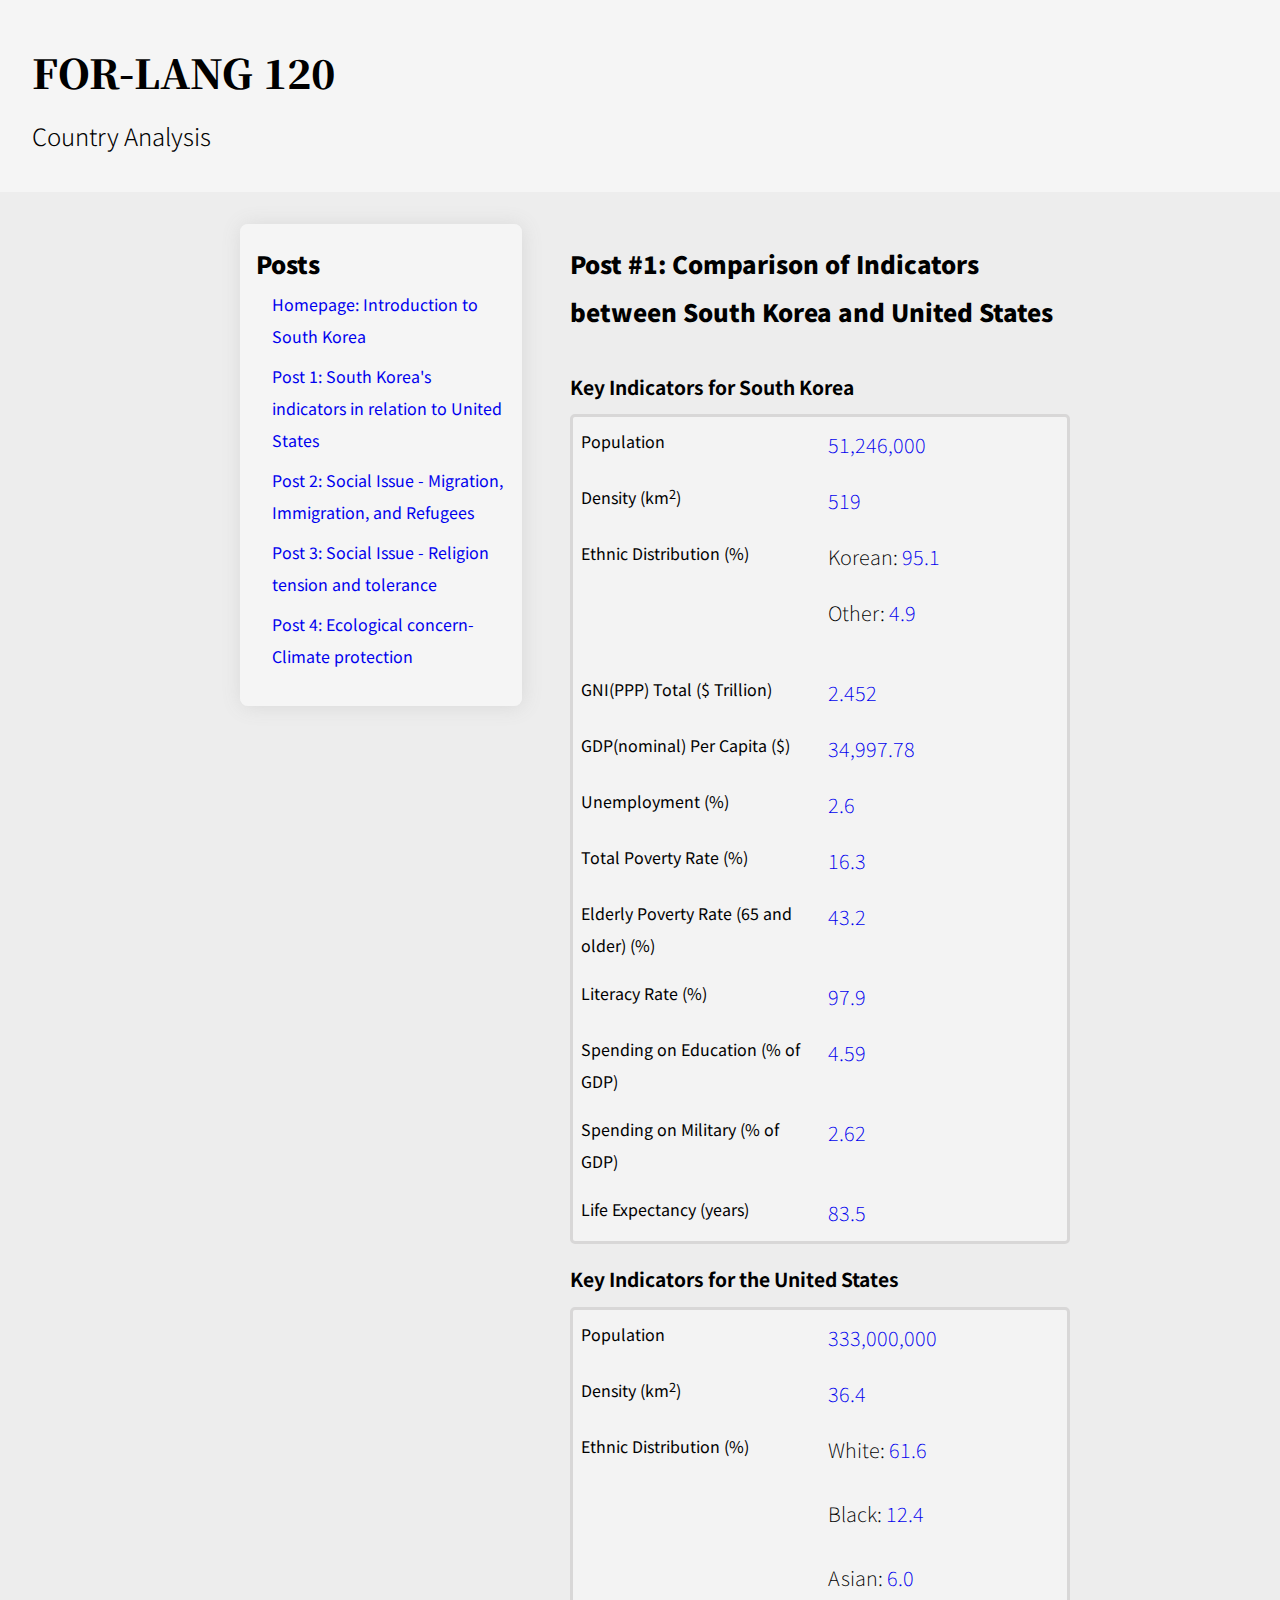
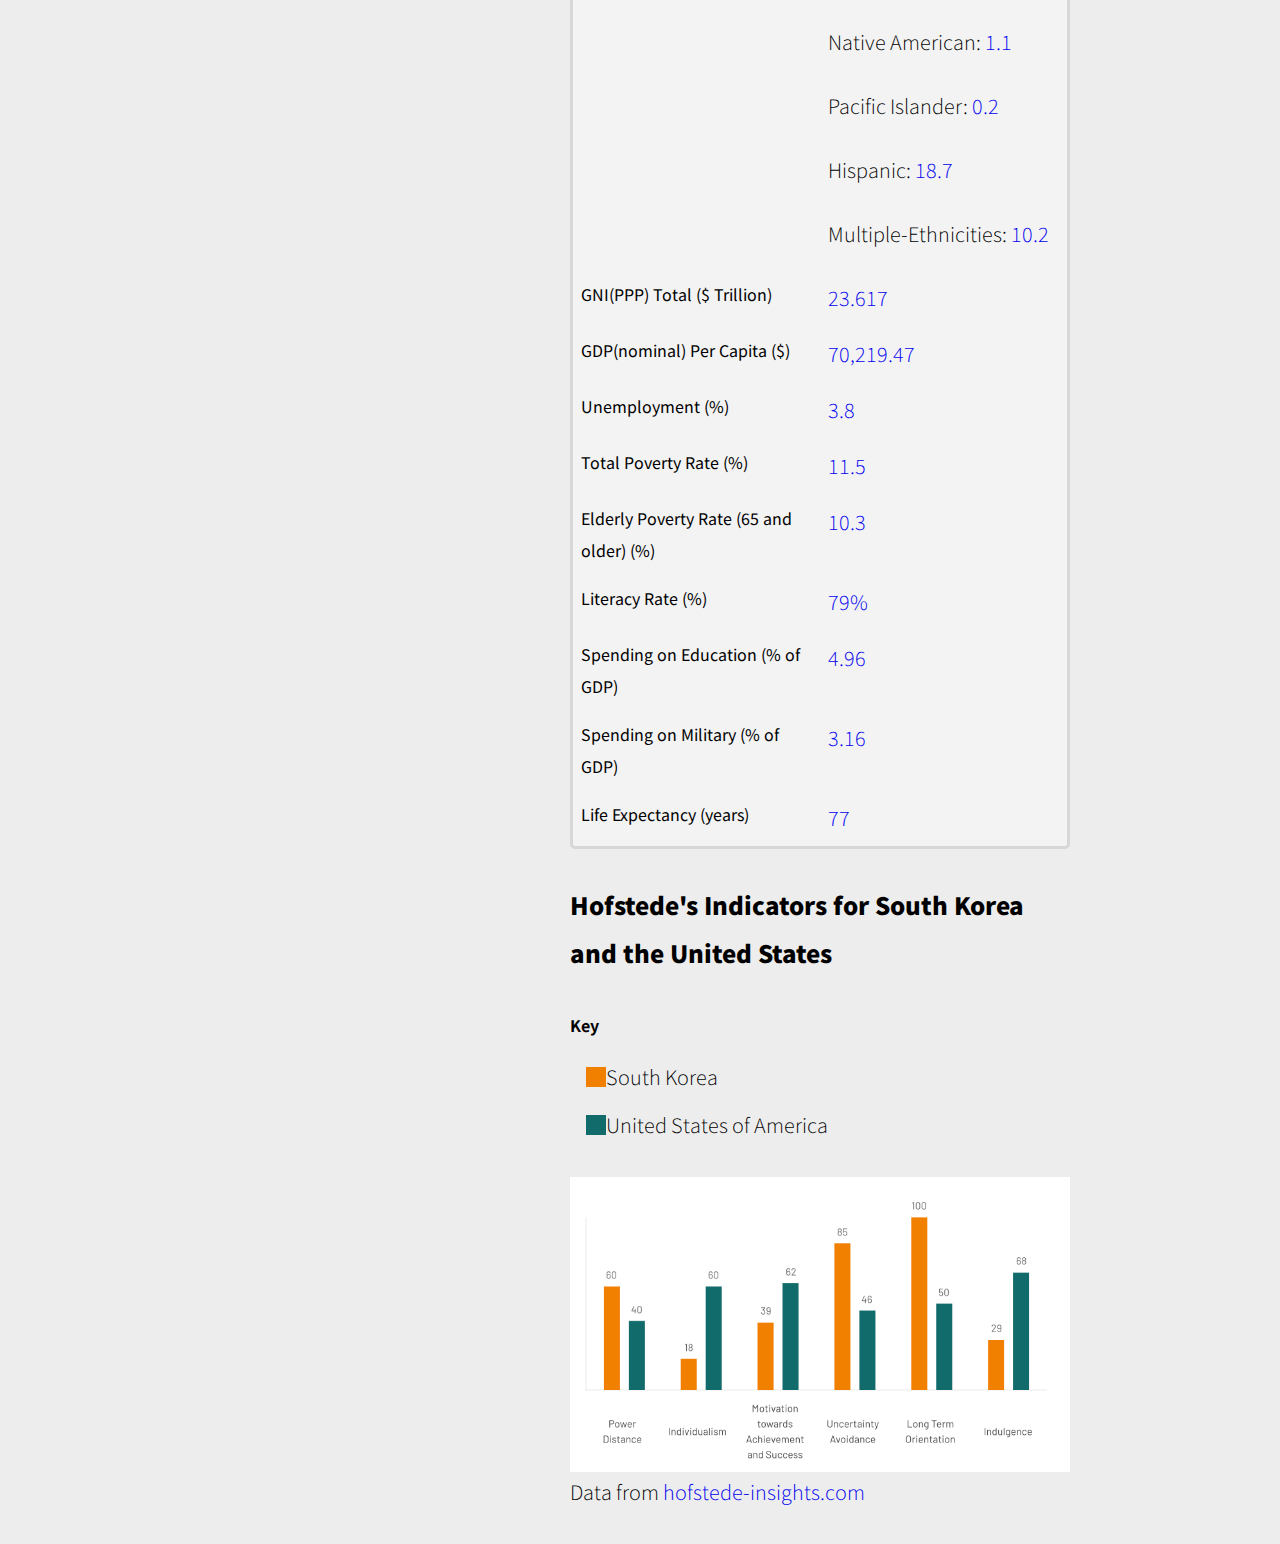
==== posts/post-1.html @ 70ac4032 "add posts | update styling | add images" ====
<!DOCTYPE html>
<html lang="en">
<head>
    <meta charset="UTF-8">
    <meta name="viewport" content="width=device-width, initial-scale=1.0, minimum-scale=1.0">
    <title>Country Analysis | Post #1</title>

    <link rel="stylesheet" href="../styles/styles.css">
    <link rel="stylesheet" href="../styles/post-1_styles.css">
    <link rel="preconnect" href="https://fonts.googleapis.com">
    <link rel="preconnect" href="https://fonts.gstatic.com" crossorigin>
    <link href="https://fonts.googleapis.com/css2?family=Noto+Sans+KR:wght@100;200;300;400;700&family=Noto+Serif+KR:wght@700;900&display=swap" rel="stylesheet">
</head>
<body>
    <header>
        <h1>
            FOR-LANG 120 
            <p>Country Analysis</p>
        </h1>
    </header>
    <main>
        <div class="container">
            <h2>
                Post #1: Comparison of Indicators between South Korea and United States
            </h2>
            <section class="default-flex indicator-section small-gap">
                <h3>Key Indicators for South Korea</h3>
                <div class="indicator-table">
                    <h4>Population</h4>
                    <p><a href="https://datacommons.org/ranking/Count_Person/Country/asia?h=country%2FKOR" target="_blank">51,246,000</a></p>
                    <h4>Density (km<sup>2</sup>)</h4>
                    <p><a href="https://www.ncbi.nlm.nih.gov/pmc/articles/PMC8871725/" target="_blank">519</a></p>
                    <h4>Ethnic Distribution (%)</h4>
                    <div class="default-flex">
                        <div>
                            <p>Korean: <span><a href="https://en.wikipedia.org/wiki/South_Korea#cite_note-2" target="_blank">95.1</a></span></p>
                        </div>
                        <div>
                            <p>Other: <span><a href="https://en.wikipedia.org/wiki/South_Korea#cite_note-2" target="_blank">4.9</a></span></p>
                            <p></p>
                        </div>

                    </div>
                    <h4>GNI(PPP) Total ($ Trillion)</h4>
                    <p><a href="https://datacommons.org/ranking/Amount_EconomicActivity_GrossNationalIncome_PurchasingPowerParity/Country/asia?h=country%2FKOR&unit=%24" target="_blank">2.452</a></p>
                    <h4>GDP(nominal) Per Capita ($)</h4>
                    <p><a href="https://datacommons.org/ranking/Amount_EconomicActivity_GrossDomesticProduction_Nominal_PerCapita/Country/asia?h=country%2FKOR&unit=%24" target="_blank">34,997.78</a></p>
                    <h4>Unemployment (%)</h4>
                    <p><a href="https://www.reuters.com/markets/asia/south-korea-unemployment-rate-edges-up-26-sept-2023-10-12/" target="_blank">2.6</a></p>
                    <h4>Total Poverty Rate (%)</h4>
                    <p><a href="https://www.ncbi.nlm.nih.gov/pmc/articles/PMC8871725/" target="_blank">16.3</a></p>
                    <h4>Elderly Poverty Rate (65 and older) (%)</h4>
                    <p><a href="https://www.ncbi.nlm.nih.gov/pmc/articles/PMC8871725/" target="_blank">43.2</a></p>
                    <h4>Literacy Rate (%)</h4>
                    <p><a href="https://sites.miis.edu/southkoreaeducation/diversity-and-access/" target="_blank">97.9</a></p>
                    <h4>Spending on Education (% of GDP)</h4>
                    <p><a href="https://datacommons.org/ranking/Amount_EconomicActivity_ExpenditureActivity_EducationExpenditure_Government_AsFractionOf_Amount_EconomicActivity_GrossDomesticProduction_Nominal/Country/asia?h=country%2FKOR&unit=%25" target="_blank">4.59</a></p>
                    <h4>Spending on Military (% of GDP)</h4>
                    <p><a href="https://datacommons.org/ranking/Amount_EconomicActivity_ExpenditureActivity_MilitaryExpenditure_Government_AsFractionOf_Amount_EconomicActivity_GrossDomesticProduction_Nominal/Country/asia?h=country%2FKOR&unit=%25" target="_blank">2.62</a></p>
                    <h4>Life Expectancy (years)</h4>
                    <p><a href="https://datacommons.org/place/country/KOR/?utm_medium=explore&mprop=lifeExpectancy&popt=Person&hl=en" target="_blank">83.5</a></p>
                </div>
            </section>

            <section class="default-flex small-gap indicator-section">
                <h3>Key Indicators for the United States</h3>
                <div class="indicator-table">
                    <h4>Population</h4>
                    <p><a href="https://datacommons.org/explore/#q=united+states+demographics&dc=" target="_blank">333,000,000</a></p>
                    <h4>Density (km<sup>2</sup>)</h4>
                    <p><a href="https://datacommons.org/explore/#q=united+states+population+density&dc=" target="_blank">36.4</a></p>
                    <h4>Ethnic Distribution (%)</h4>
                    <div class="default-flex small-gap">
                        <div>
                            <p>White: <span><a href="https://en.wikipedia.org/wiki/United_States" target="_blank">61.6</a></span></p>
                        </div>
                        <div>
                            <p>Black: <span><a href="https://en.wikipedia.org/wiki/United_States" target="_blank">12.4</a></span></p>
                        </div>
                        <div>
                            <p>Asian: <span><a href="https://en.wikipedia.org/wiki/United_States" target="_blank">6.0</a></span></p>
                        </div>
                        <div>
                            <p>Native American: <span><a href="https://en.wikipedia.org/wiki/United_States" target="_blank">1.1</a></span></p>
                        </div>
                        <div>
                            <p>Pacific Islander: <span><a href="https://en.wikipedia.org/wiki/United_States" target="_blank">0.2</a></span></p>
                        </div>
                        <div>
                            <p>Hispanic: <span><a href="https://en.wikipedia.org/wiki/United_States" target="_blank">18.7</a></span></p>
                        </div>
                        <div>
                            <p>Multiple-Ethnicities: <span><a href="https://en.wikipedia.org/wiki/United_States" target="_blank">10.2</a></span></p>
                        </div>

                    </div>
                    <h4>GNI(PPP) Total ($ Trillion)</h4>
                    <p><a href="https://datacommons.org/ranking/Amount_EconomicActivity_GrossNationalIncome_PurchasingPowerParity/Country/asia?h=country%2FKOR&unit=%24" target="_blank">23.617</a></p>
                    <h4>GDP(nominal) Per Capita ($)</h4>
                    <p><a href="https://datacommons.org/ranking/Amount_EconomicActivity_GrossDomesticProduction_Nominal_PerCapita/Country/asia?h=country%2FKOR&unit=%24" target="_blank">70,219.47</a></p>
                    <h4>Unemployment (%)</h4>
                    <p><a href="https://www.bls.gov/cps/" target="_blank">3.8</a></p>
                    <h4>Total Poverty Rate (%)</h4>
                    <p><a href="https://www.census.gov/newsroom/press-releases/2023/income-poverty-health-insurance-coverage.html" target="_blank">11.5</a></p>
                    <h4>Elderly Poverty Rate (65 and older) (%)</h4>
                    <p><a href="https://www.ncoa.org/article/latest-census-bureau-data-shows-americans-65-only-group-to-experience-increase-in-poverty" target="_blank">10.3</a></p>
                    <h4>Literacy Rate (%)</h4>
                    <p><a href="https://nces.ed.gov/pubs2019/2019179/index.asp" target="_blank">79%</a></p>
                    <h4>Spending on Education (% of GDP)</h4>
                    <p><a href="https://datacommons.org/ranking/Amount_EconomicActivity_ExpenditureActivity_EducationExpenditure_Government_AsFractionOf_Amount_EconomicActivity_GrossDomesticProduction_Nominal/Country/northamerica?h=country%2FUSA&unit=%25" target="_blank">4.96</a></p>
                    <h4>Spending on Military (% of GDP)</h4>
                    <p><a href="https://datacommons.org/ranking/Amount_EconomicActivity_ExpenditureActivity_MilitaryExpenditure_Government_AsFractionOf_Amount_EconomicActivity_GrossDomesticProduction_Nominal/Country/northamerica?h=country%2FUSA&unit=%25" target="_blank">3.16</a></p>
                    <h4>Life Expectancy (years)</h4>
                    <p><a href="https://datacommons.org/ranking/LifeExpectancy_Person/Country/northamerica?h=country%2FUSA" target="_blank">77</a></p>
                </div>
            </section>

            <section class="default-flex gap">
                <h2>Hofstede's Indicators for South Korea and the United States</h2>
                <div class="indicator-key">
                    <h5>Key</h5>
                    <div class="default-flex default-margin small-gap">
                        <div class="default-flex row center">
                            <div class="square orange"></div>
                            <p>South Korea</p>
                        </div>
                        <div class="default-flex row center">
                            <div class="square dark-blue"></div>
                            <p>United States of America</p>
                        </div>
                    </div>
                </div>
                <picture>
                    <source media="(max-width: 600px)" srcset="../images/mobile/hofstede_US_KO_mobile.png" width="100%"/>
                    <source media="(min-width: 600px)" srcset="../images/tablet/hofstede_US_KO_tablet.png" width="100%"/>
                    <source media="(min-width: 900px)" srcset="../images/desktop/hofstede_US_KO_desktop.png" width="100%"/>
                    <img id="hofstede-indicator-img" src="../images/hofstede_US_KO_table.png" alt="hofstede's insights applied to South Korea and the United States" />
                    <p>Data from <a href="https://www.hofstede-insights.com/country-comparison-tool?countries=south+korea" target="_blank" rel="noopener noreferrer">hofstede-insights.com</a></p>
                </picture>
            </section>
        </div>
        <aside class="posts">
            <h2>Posts</h2>
            <ul>
                <li><a href="/index.html">Homepage: Introduction to South Korea</a></li>
                <li><a href="/posts/post-1.html">Post 1: South Korea's indicators in relation to United States</a></li>
                <li><a href="/posts/post-2.html">Post 2: Social Issue - Migration, Immigration, and Refugees</a></li>
                <li><a href="/posts/post-3.html">Post 3: Social Issue - Religion tension and tolerance</a></li>
                <li><a href="/posts/post-4.html">Post 4: Ecological concern-Climate protection</a></li>
                <li><a href="/posts/post-5.html">Post 5: Political Issue: Gender equality</a></li>
                <li><a href="/posts/post-6.html">Post 6: Political Issue: Human rights</a></li>
                <li><a href="/posts/post-7.html">Post 7: Humanitarian Issue: Poverty</a></li>
                <li><a href="/posts/post-8.html">Post 8: Security Issue: Terrorism</a></li>
                <li><a href="/posts/post-9.html">Post 9: Values in Business</a></li>
                <li><a href="/posts/post-10.html">Post 10: Values in Education</a></li>
                <li><a href="/posts/post-11.html">Post 11: Values in Health Care</a></li>
                <li><a href="/posts/post-12.html">Post 12: Reflection</a></li>
            </ul>
        </aside>

    </main>
</body>
</html>
---- styles/styles.css ----
/* http://meyerweb.com/eric/tools/css/reset/ 
   v2.0 | 20110126
   License: none (public domain)
*/

html, body, div, span, applet, object, iframe,
h1, h2, h3, h4, h5, h6, p, blockquote, pre,
a, abbr, acronym, address, big, cite, code,
del, dfn, em, img, ins, kbd, q, s, samp,
small, strike, strong, sub, sup, tt, var,
b, u, i, center,
dl, dt, dd, ol, ul, li,
fieldset, form, label, legend,
table, caption, tbody, tfoot, thead, tr, th, td,
article, aside, canvas, details, embed, 
figure, figcaption, footer, header, hgroup, 
menu, nav, output, ruby, section, summary,
time, mark, audio, video {
	margin: 0;
	padding: 0;
	border: 0;
	font-size: 100%;
	font: inherit;
	vertical-align: baseline;
}
/* HTML5 display-role reset for older browsers */
article, aside, details, figcaption, figure, 
footer, header, hgroup, menu, nav, section {
	display: block;
}
body {
	line-height: 1;
}
ol, ul {
	list-style: none;
}
blockquote, q {
	quotes: none;
}
blockquote:before, blockquote:after,
q:before, q:after {
	content: '';
	content: none;
}
table {
	border-collapse: collapse;
	border-spacing: 0;
}


/* END MEYERS RESET */

/* VARIABLES */

:root {
    --light-grey: rgb(237, 237, 237); 
    --drop-shadow-grey: rgb(216, 216, 216) 
}


/* BEGIN USER STYLING */



html {
    width: 100%;
    background-color: var(--light-grey);
    font-family: 'Noto Sans KR', sans-serif;
    scroll-behavior: smooth;
}


body {
    /* width: 100%; */
    background-color: var(--light-grey);
    line-height: 2;
}

main {
    display: grid;
    column-gap: 3rem;
    row-gap: 2rem;
    margin: 2rem;
}

sup {
    vertical-align: top;
    font-size: .8rem;
    font-weight: 400;
}

a {
    text-decoration: none;
}

p {
    font-size: 1.25rem;
}

/* Headers */

header {
    grid-column: 1 / span 2;
    background-color: whitesmoke;
    padding-top: 2rem;
    padding-bottom: 2rem;

}

h1 {
    font-size: 2.5rem;
    font-weight: 900;
    display: flex;
    flex-direction: column;
    justify-content: center;
    align-items: left;
    margin-left: 2rem;
    font-family: 'Noto Serif KR', serif;
}

h1 p {
    font-size: 1.5rem;
    font-weight: 300;
    font-family: 'Noto Sans KR', sans-serif;
}

h2 {
    font-size: 1.5rem;
    font-weight: 900;
    margin-top: 1rem;
    margin-bottom: 1rem;
    font-family: 'Noto Sans KR', sans-serif;
}

h3 {
    font-size: 1.25rem;
    font-weight: bold;
}

p {
    font-weight: 200;
}

/* **************************************** */
/* indicator table and hofstede indicator images */

.indicator-table {
    display: grid;
    grid-template-columns: 1fr 1fr;
    background-color: rgb(243 243 243);
    border: 3px solid rgb(216, 215, 215);
    border-radius: 5px;
}

.indicator-table h4, .indicator-table p {
    padding: .5rem;
}

.indicator-table > div {
    padding: 0 0 .5rem 0;
}

#hofstede-indicator-img {
    display: block;
    margin-left: auto;
    margin-right: auto;
}

#indicator-key {
    background-color: rgba(217, 152, 152, 0.48);
    width: fit-content;
    padding: 1rem;
    border-radius: 3px;
}

/* **************************************** */

/* default list styles */
ul {
    list-style: none;
    display: flex;
    flex-direction: column;
    gap: .5rem;
}


li {
    margin-left: 1rem;
}

ul li {
    margin-left: 0;
}

.list {

}

ol {
    list-style-type: numeric;
}

ol li {
    /* text-indent: -.75em; */
}

ol li::marker {
    padding-left: 10px;
}


.default-flex {
    display: flex;
    flex-direction: column;
}

.small-gap {
    gap: .5rem;
}

.gap {
    gap: 1rem;
}

.big-gap {
    gap: 2rem;
}


.row {
    flex-direction: row;
}

.center {
    align-items: center;
}

.square {
    width: 20px;
    height: 20px;
}

.orange {
    background-color: #F28000;
}

.dark-blue {
    background-color: #126B6B;
}

.default-margin {
    margin: 1rem;
}

.margin-left {
    margin-left: 1rem;
}



main {
    order: 2;
}

/* Citations */

.citations {
    line-height: 1;
    display: flex;
    flex-direction: column;
    gap: 1rem;
}

.citations li {
    padding-left: 1rem;
    text-indent: -1rem;
    font-family: serif;
}

.italics {
    font-style: italic;
}

strong {
    font-weight: 400;
}

section {
    gap: 3rem;
}

a:hover {
    color: rgb(255, 89, 0);
    transition: all 250ms;
}

@media (min-width: 600px) {
    main {
        width: 500px;
        margin-left: auto;
        margin-right: auto;
    }
    picture {
    }

    #indicator-table {
    }

    #hofstede-indicator-img {
    }
}

@media (min-width: 900px) {
    body {
    }
    main {
        width: 800px;
        grid-template-columns: auto;
    }


    ul {
        margin-left: 1rem;
    }


    .post-title {
        grid-column-start: 2;
    }

    section {
        grid-column-start: 2;
    }

    div {
    }
    .container {
        grid-column-start: 2;
        order: 2;
        display: flex;
        flex-direction: column;
        gap: 1rem;

    }
    
    picture {
    }

    .indicator-section {
        width: 500px;
        margin-left: auto;
        margin-right: auto;
    }

    #indicator-table p {
    }

    #hofstede-indicator-img {
    }


    .posts {
        order: 1;
        top: 1rem;
        position: sticky;
        align-self: start;
        border-radius: 8px;
        box-shadow: 1px 1px 20px var(--drop-shadow-grey);
        grid-column-start: 1;
        width: 250px;
        height: 450px;
        overflow: scroll;
        background-color: whitesmoke;
        border: 1rem solid whitesmoke;
    }

    .posts h2 {
        position: sticky;
        top: 0;
        margin: 0;
        background-color: whitesmoke;
    }
}
---- styles/post-1_styles.css ----
/* mobile styles */

h3 {
    font-size: 1.2rem;
    font-weight: bold;
}

h5 {
    font-weight: bold;
}
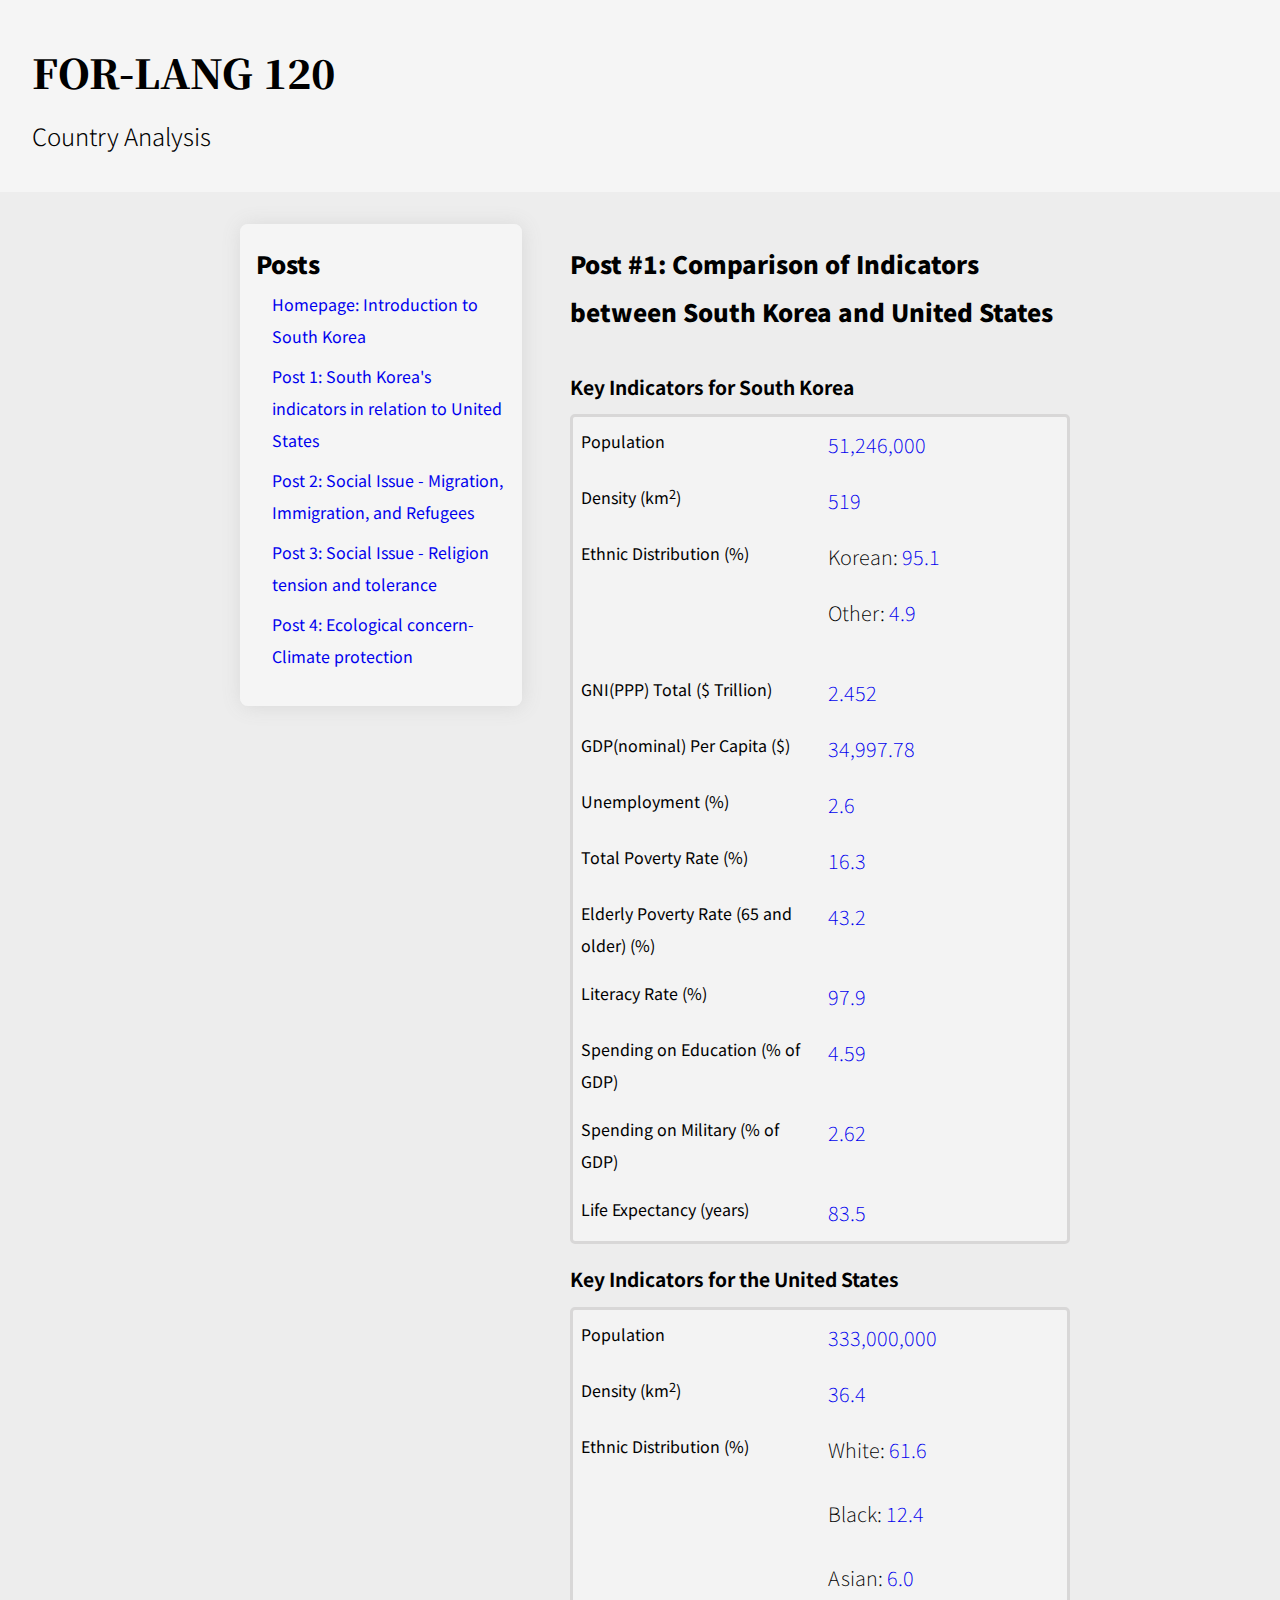
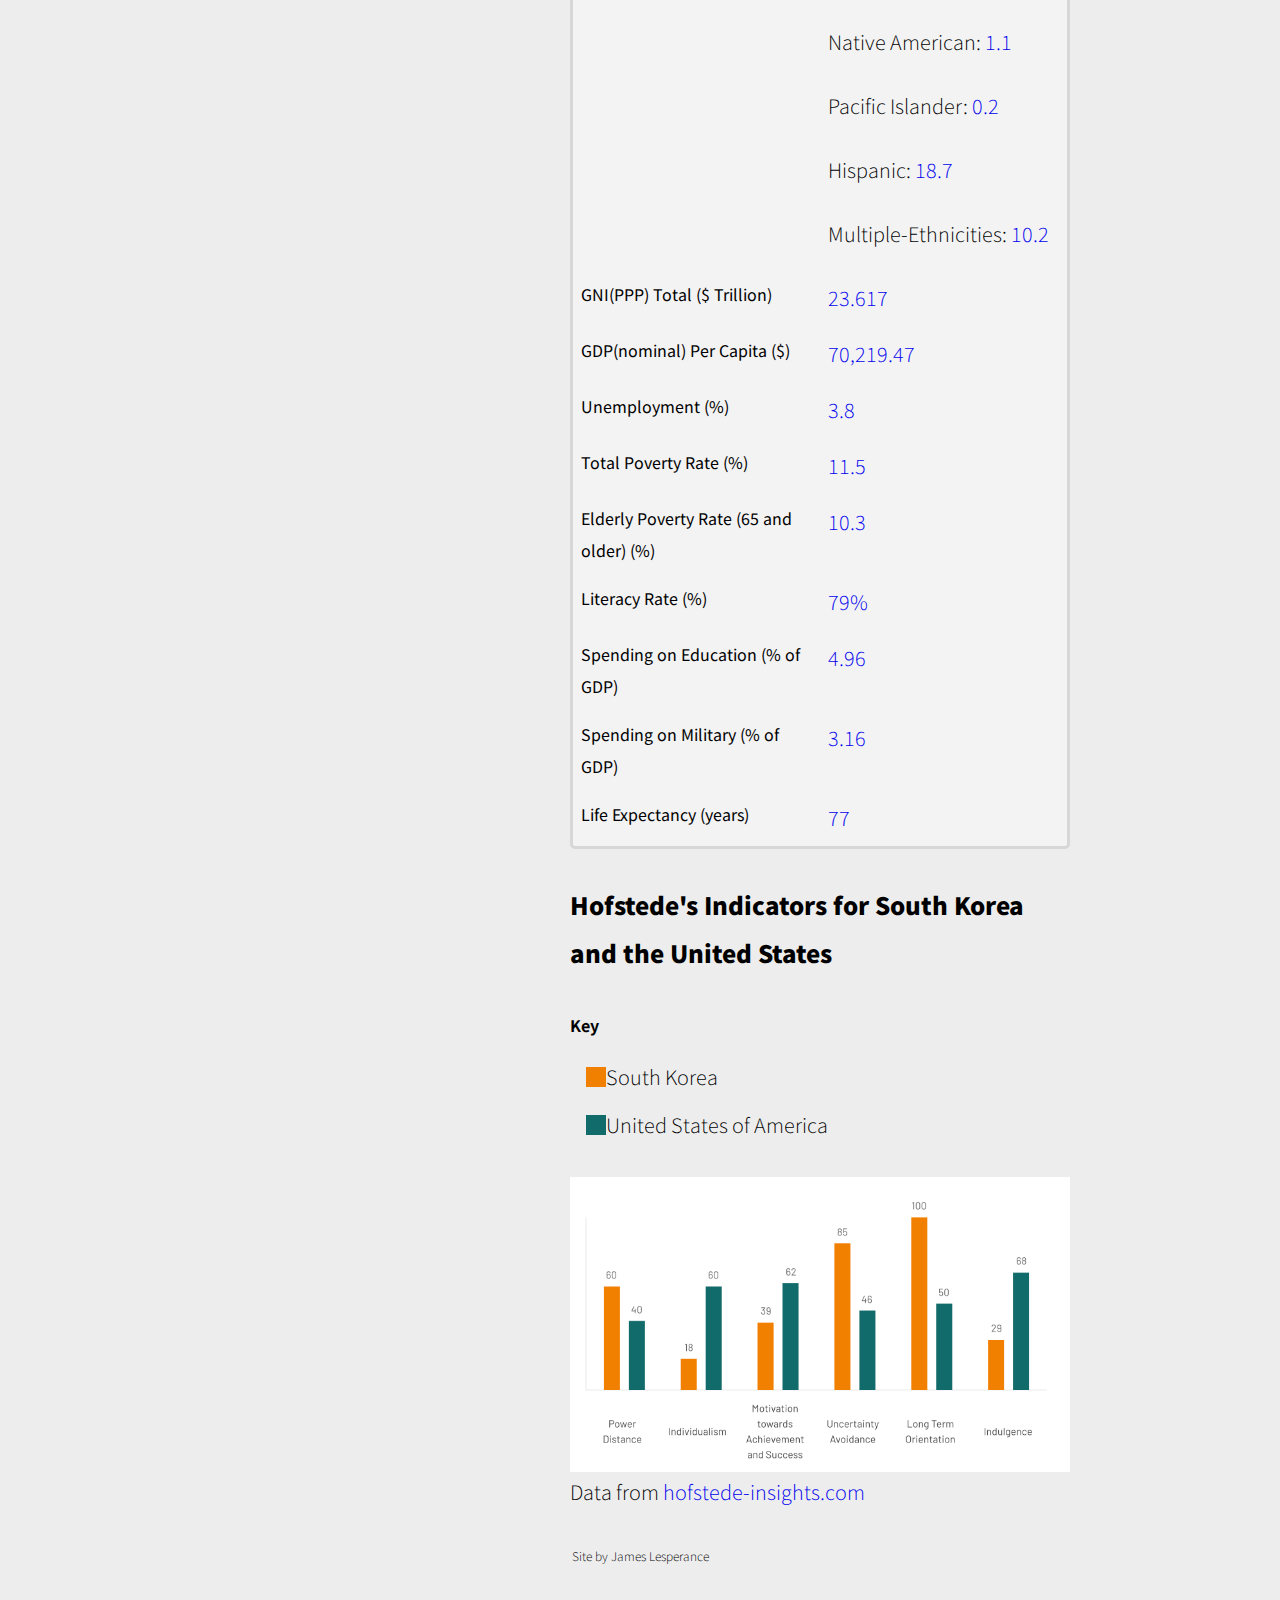
==== commit ccf2288d: "add footer" ====
--- a/posts/post-1.html
+++ b/posts/post-1.html
@@ -142,22 +142,25 @@
         <aside class="posts">
             <h2>Posts</h2>
             <ul>
-                <li><a href="/index.html">Homepage: Introduction to South Korea</a></li>
-                <li><a href="/posts/post-1.html">Post 1: South Korea's indicators in relation to United States</a></li>
-                <li><a href="/posts/post-2.html">Post 2: Social Issue - Migration, Immigration, and Refugees</a></li>
-                <li><a href="/posts/post-3.html">Post 3: Social Issue - Religion tension and tolerance</a></li>
-                <li><a href="/posts/post-4.html">Post 4: Ecological concern-Climate protection</a></li>
-                <li><a href="/posts/post-5.html">Post 5: Political Issue: Gender equality</a></li>
-                <li><a href="/posts/post-6.html">Post 6: Political Issue: Human rights</a></li>
-                <li><a href="/posts/post-7.html">Post 7: Humanitarian Issue: Poverty</a></li>
-                <li><a href="/posts/post-8.html">Post 8: Security Issue: Terrorism</a></li>
-                <li><a href="/posts/post-9.html">Post 9: Values in Business</a></li>
-                <li><a href="/posts/post-10.html">Post 10: Values in Education</a></li>
-                <li><a href="/posts/post-11.html">Post 11: Values in Health Care</a></li>
-                <li><a href="/posts/post-12.html">Post 12: Reflection</a></li>
+                <li><a href="../index.html">Homepage: Introduction to South Korea</a></li>
+                <li><a href="post-1.html">Post 1: South Korea's indicators in relation to United States</a></li>
+                <li><a href="post-2.html">Post 2: Social Issue - Migration, Immigration, and Refugees</a></li>
+                <li><a href="post-3.html">Post 3: Social Issue - Religion tension and tolerance</a></li>
+                <li><a href="post-4.html">Post 4: Ecological concern-Climate protection</a></li>
+                <li><a href="post-5.html">Post 5: Political Issue: Gender equality</a></li>
+                <li><a href="post-6.html">Post 6: Political Issue: Human rights</a></li>
+                <li><a href="post-7.html">Post 7: Humanitarian Issue: Poverty</a></li>
+                <li><a href="post-8.html">Post 8: Security Issue: Terrorism</a></li>
+                <li><a href="post-9.html">Post 9: Values in Business</a></li>
+                <li><a href="post-10.html">Post 10: Values in Education</a></li>
+                <li><a href="post-11.html">Post 11: Values in Health Care</a></li>
+                <li><a href="post-12.html">Post 12: Reflection</a></li>
             </ul>
         </aside>
 
     </main>
+    <footer>
+        <p>Site by James Lesperance</p>
+    </footer>
 </body>
 </html>--- a/styles/styles.css
+++ b/styles/styles.css
@@ -141,6 +141,20 @@
     font-weight: 200;
 }
 
+/* Footers */
+
+footer {
+    display: flex;
+    align-items: center;
+    justify-content: center;
+    margin: 2rem;
+    font-size: .75rem;
+}
+
+footer p {
+    font-size: .75rem;
+}
+
 /* **************************************** */
 /* indicator table and hofstede indicator images */
 
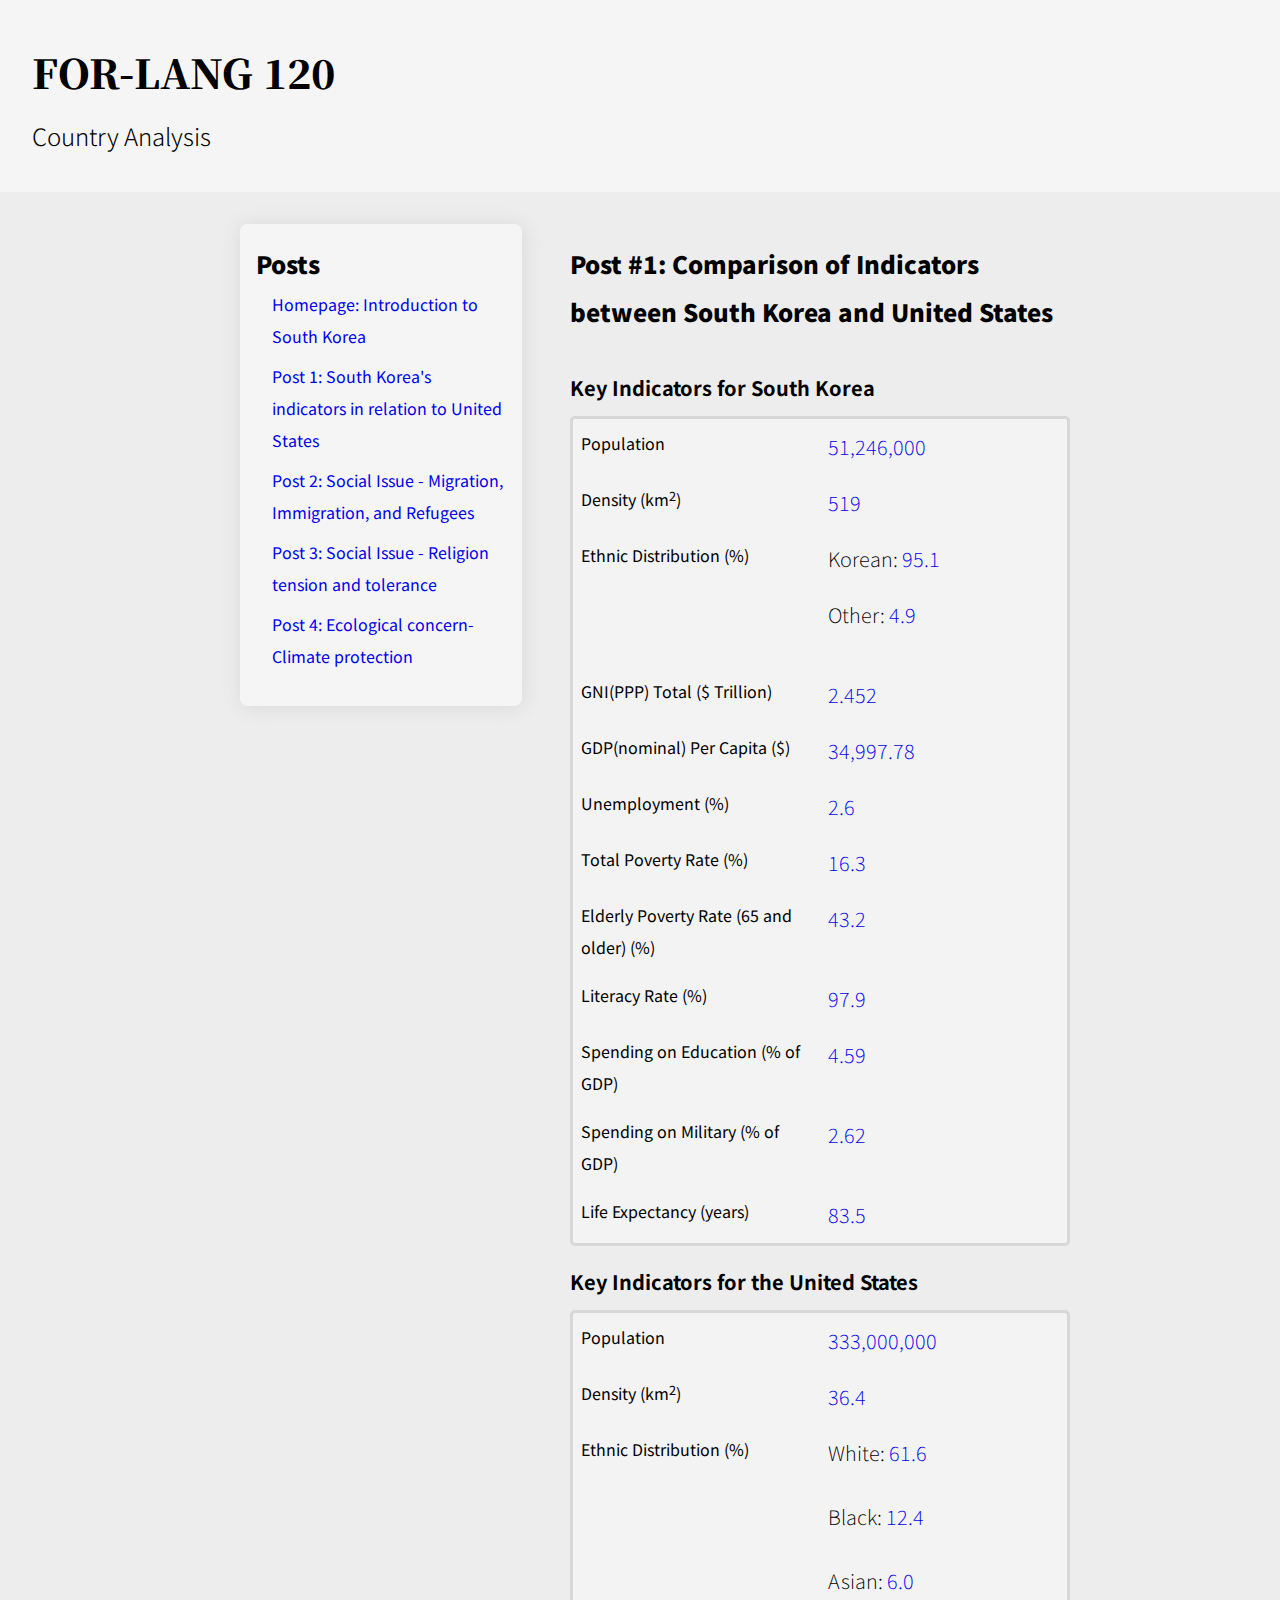
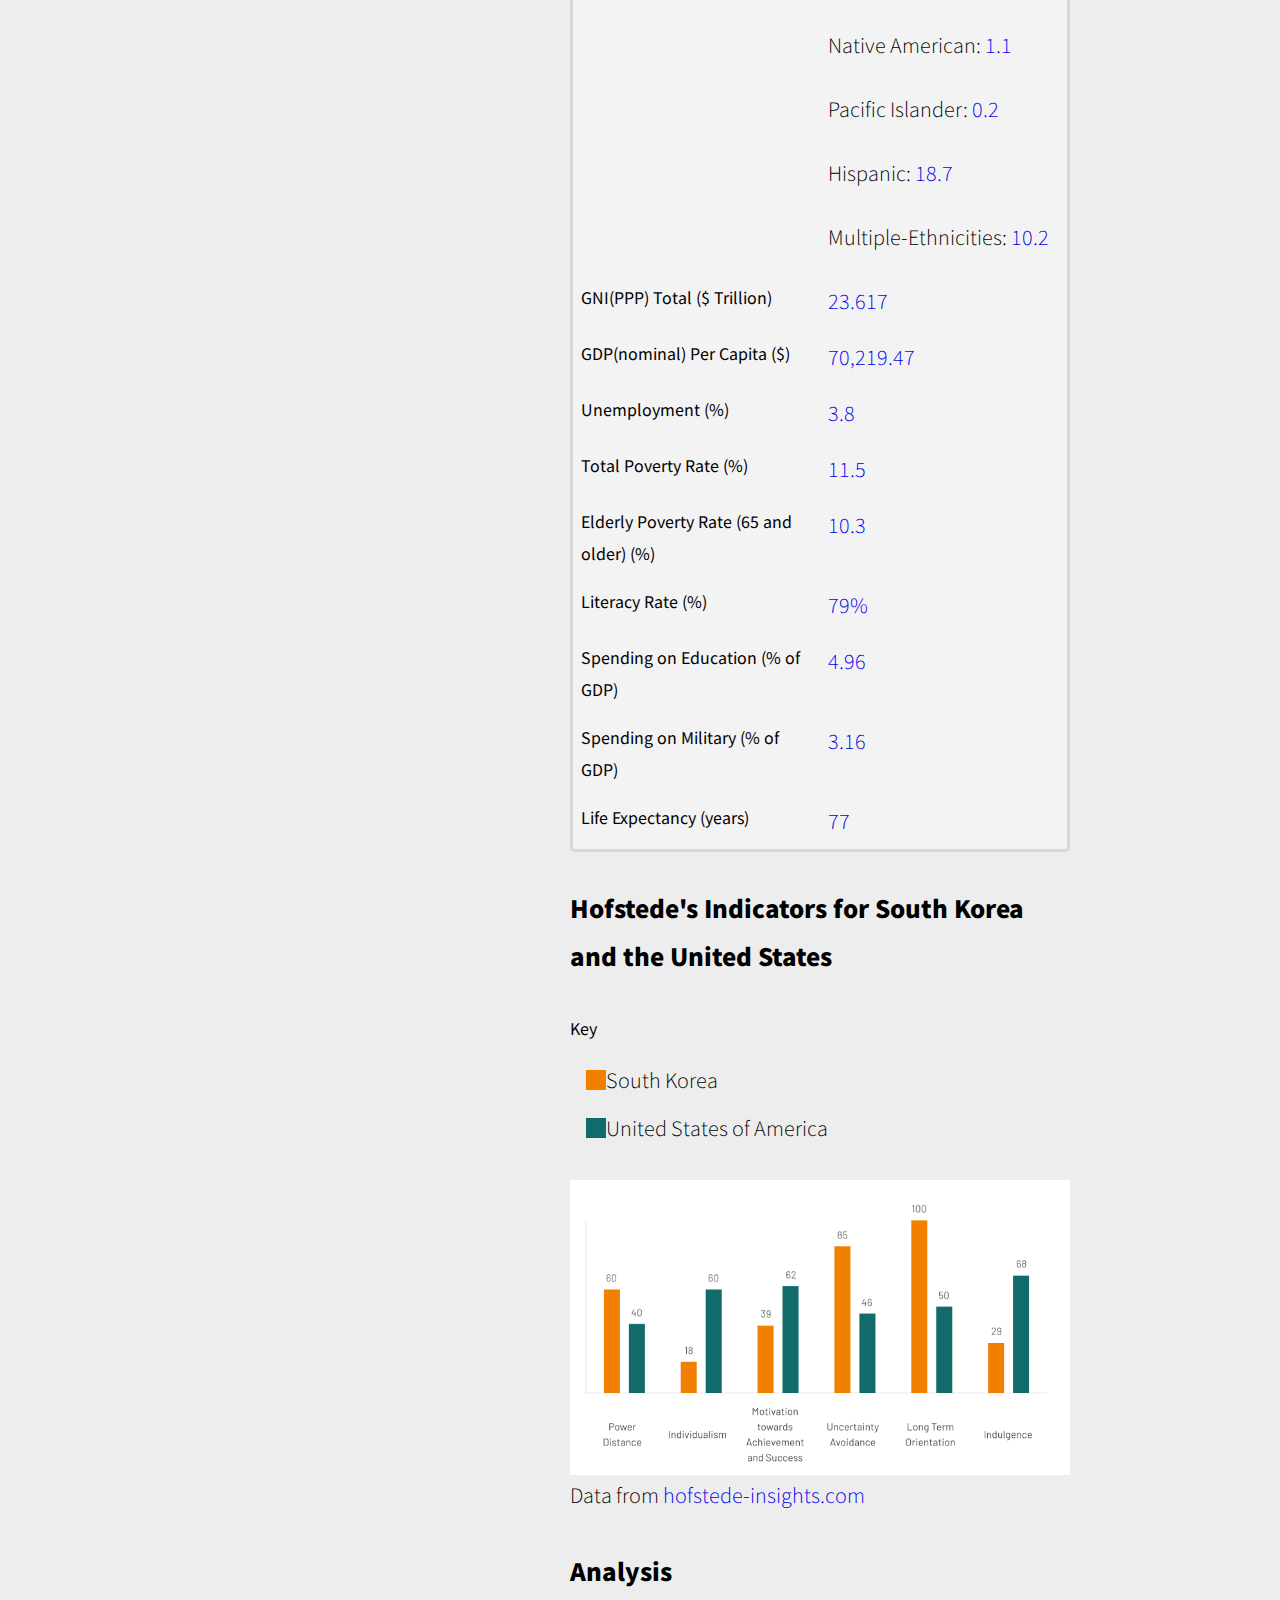
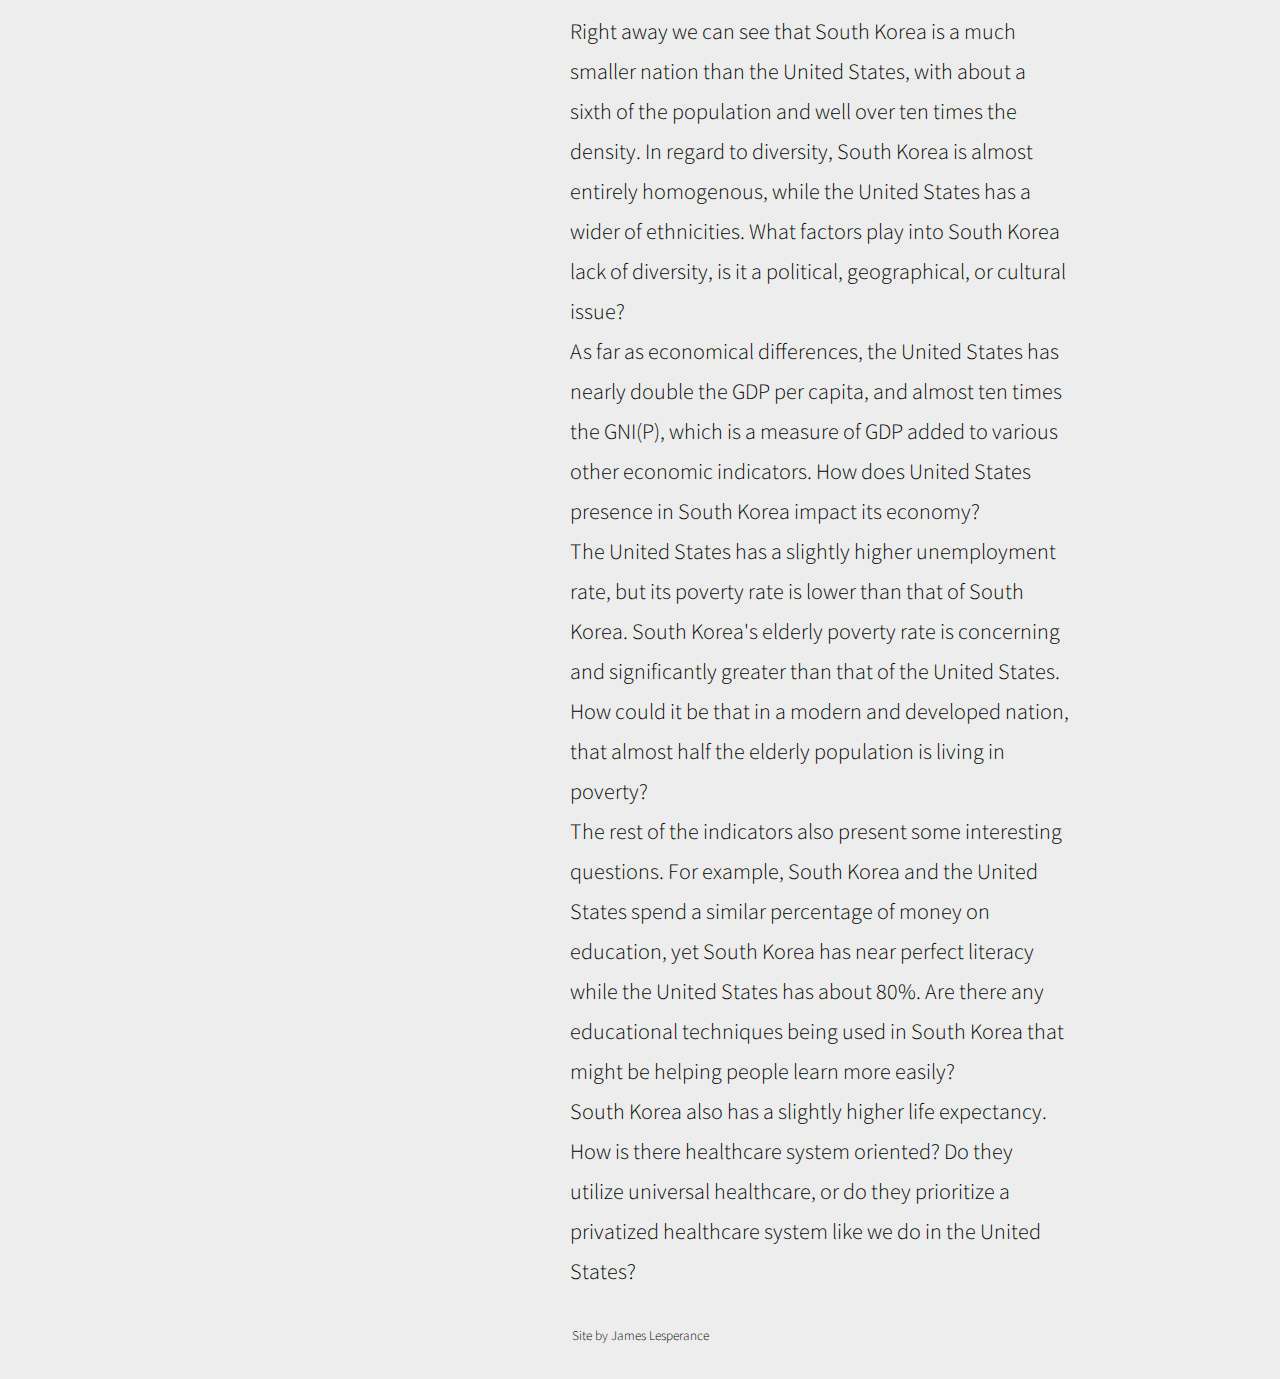
==== commit 16794dcb: "fix post 1" ====
--- a/posts/post-1.html
+++ b/posts/post-1.html
@@ -6,7 +6,6 @@
     <title>Country Analysis | Post #1</title>
 
     <link rel="stylesheet" href="../styles/styles.css">
-    <link rel="stylesheet" href="../styles/post-1_styles.css">
     <link rel="preconnect" href="https://fonts.googleapis.com">
     <link rel="preconnect" href="https://fonts.gstatic.com" crossorigin>
     <link href="https://fonts.googleapis.com/css2?family=Noto+Sans+KR:wght@100;200;300;400;700&family=Noto+Serif+KR:wght@700;900&display=swap" rel="stylesheet">
@@ -138,6 +137,24 @@
                     <p>Data from <a href="https://www.hofstede-insights.com/country-comparison-tool?countries=south+korea" target="_blank" rel="noopener noreferrer">hofstede-insights.com</a></p>
                 </picture>
             </section>
+            <section>
+                <h2>Analysis</h2>
+                <p>
+                    Right away we can see that South Korea is a much smaller nation than the United States, with about a sixth of the population and well over ten times the density.  In regard to diversity, South Korea is almost entirely homogenous, while the United States has a wider of ethnicities.  What factors play into South Korea lack of diversity, is it a political, geographical, or cultural issue? 
+                </p>
+                <p>
+                    As far as economical differences, the United States has nearly double the GDP per capita, and almost ten times the GNI(P), which is a measure of GDP added to various other economic indicators.  How does United States presence in South Korea impact its economy? 
+                </p>
+                <p>
+                    The United States has a slightly higher unemployment rate, but its poverty rate is lower than that of South Korea.  South Korea's elderly poverty rate is concerning and significantly greater than that of the United States.   How could it be that in a modern and developed nation, that almost half the elderly population is living in poverty? 
+                </p>
+                <p>
+                    The rest of the indicators also present some interesting questions.  For example, South Korea and the United States spend a similar percentage of money on education, yet South Korea has near perfect literacy while the United States has about 80%.  Are there any educational techniques being used in South Korea that might be helping people learn more easily?  
+                </p>
+                <p>
+                    South Korea also has a slightly higher life expectancy.  How is there healthcare system oriented?  Do they utilize universal healthcare, or do they prioritize a privatized healthcare system like we do in the United States?
+                </p>
+            </section>
         </div>
         <aside class="posts">
             <h2>Posts</h2>
